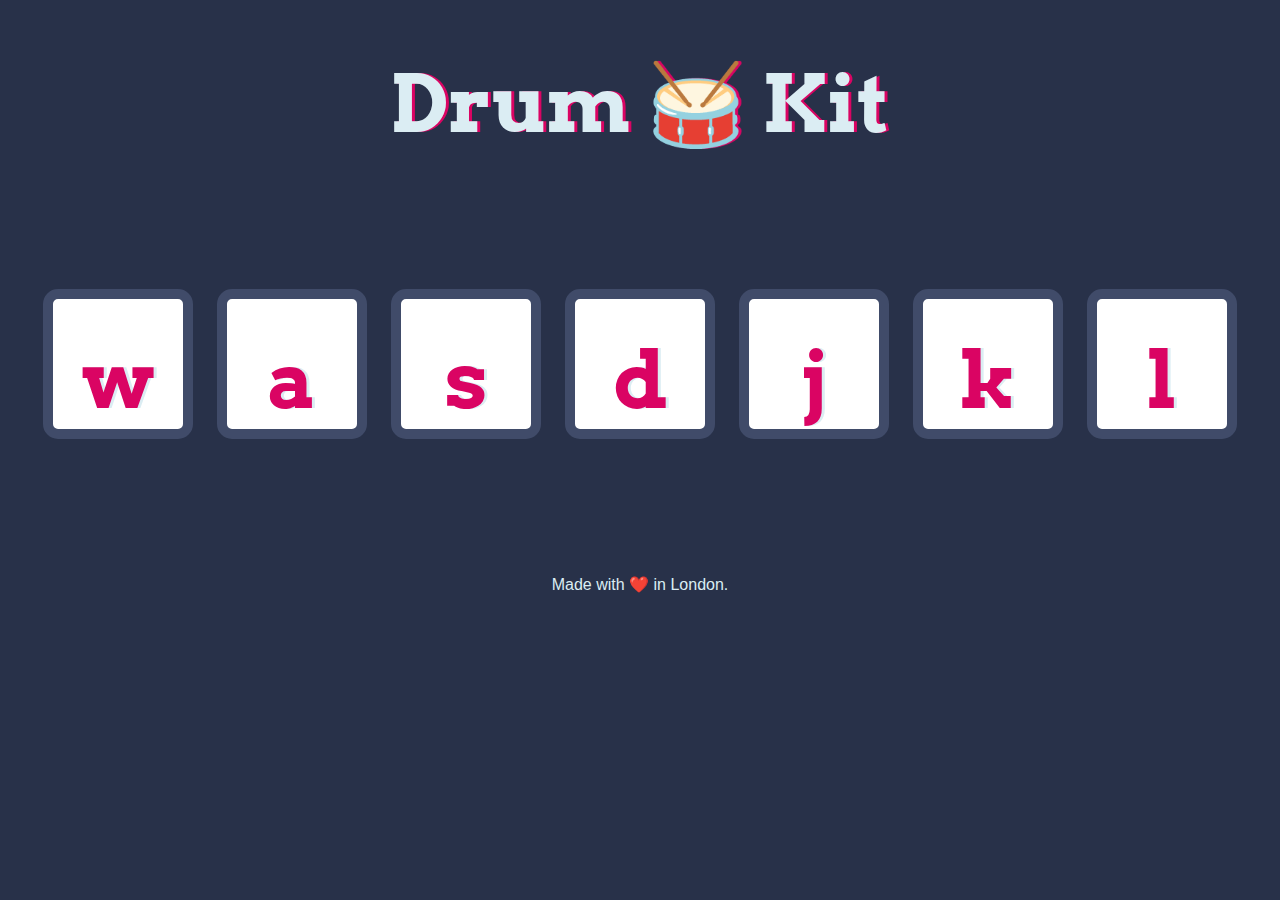
==== Drum Kit Starting Files/index.html @ cce41e3c "added drum kit lesson" ====
<!DOCTYPE html>
<html lang="en" dir="ltr">

<head>
  <meta charset="utf-8">
  <title>Drum Kit</title>
  <link rel="stylesheet" href="styles.css">
  <link href="https://fonts.googleapis.com/css?family=Arvo" rel="stylesheet">
</head>

<body>

  <h1 id="title">Drum 🥁 Kit</h1>
  <div class="set">
    <button class="w drum">w</button>
    <button class="a drum">a</button>
    <button class="s drum">s</button>
    <button class="d drum">d</button>
    <button class="j drum">j</button>
    <button class="k drum">k</button>
    <button class="l drum">l</button>
  </div>


  <footer>
    Made with ❤️ in London.
  </footer>
</body>

</html>
---- Drum Kit Starting Files/styles.css ----
body {
  text-align: center;
  background-color: #283149;
}

h1 {
  font-size: 5rem;
  color: #DBEDF3;
  font-family: "Arvo", cursive;
  text-shadow: 3px 0 #DA0463;

}

footer {
  color: #DBEDF3;
  font-family: sans-serif;
}

.w {

}

.a {

}

.s {

}

.d {

}

.j {

}

.k {

}

.l {

}

.set {
  margin: 10% auto;
}

.game-over {
  background-color: red;
  opacity: 0.8;
}

.pressed {
  box-shadow: 0 3px 4px 0 #DBEDF3;
  opacity: 0.5;
}

.red {
  color: red;
}

.drum {
  outline: none;
  border: 10px solid #404B69;
  font-size: 5rem;
  font-family: 'Arvo', cursive;
  line-height: 2;
  font-weight: 900;
  color: #DA0463;
  text-shadow: 3px 0 #DBEDF3;
  border-radius: 15px;
  display: inline-block;
  width: 150px;
  height: 150px;
  text-align: center;
  margin: 10px;
  background-color: white;
}
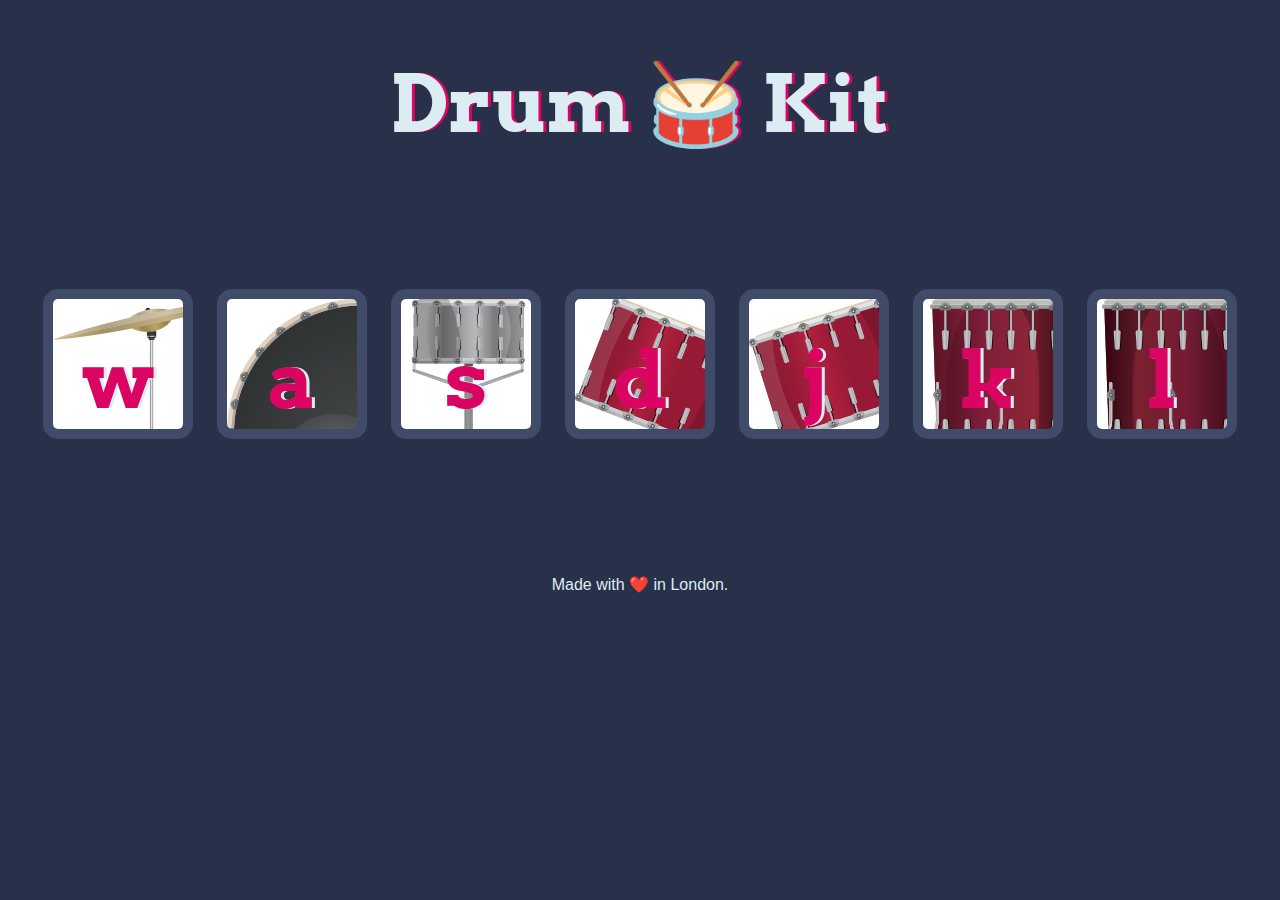
==== commit f3ad614f: "finished drumkit" ====
--- a/Drum Kit Starting Files/index.html
+++ b/Drum Kit Starting Files/index.html
@@ -21,10 +21,11 @@
     <button class="l drum">l</button>
   </div>
 
-
+  
   <footer>
     Made with ❤️ in London.
   </footer>
+  <script src="index.js"></script>
 </body>
 
 </html>
--- a/Drum Kit Starting Files/styles.css
+++ b/Drum Kit Starting Files/styles.css
@@ -17,30 +17,37 @@
 }
 
 .w {
+  background-image: url("images/crash.png")
 
 }
 
 .a {
+  background-image: url("images/kick.png")
 
 }
 
 .s {
+  background-image: url("images/snare.png")
 
 }
 
 .d {
+  background-image: url("images/tom1.png")
 
 }
 
 .j {
+  background-image: url("images/tom2.png")
 
 }
 
 .k {
+  background-image: url("images/tom3.png")
 
 }
 
 .l {
+  background-image: url("images/tom4.png")
 
 }
 
